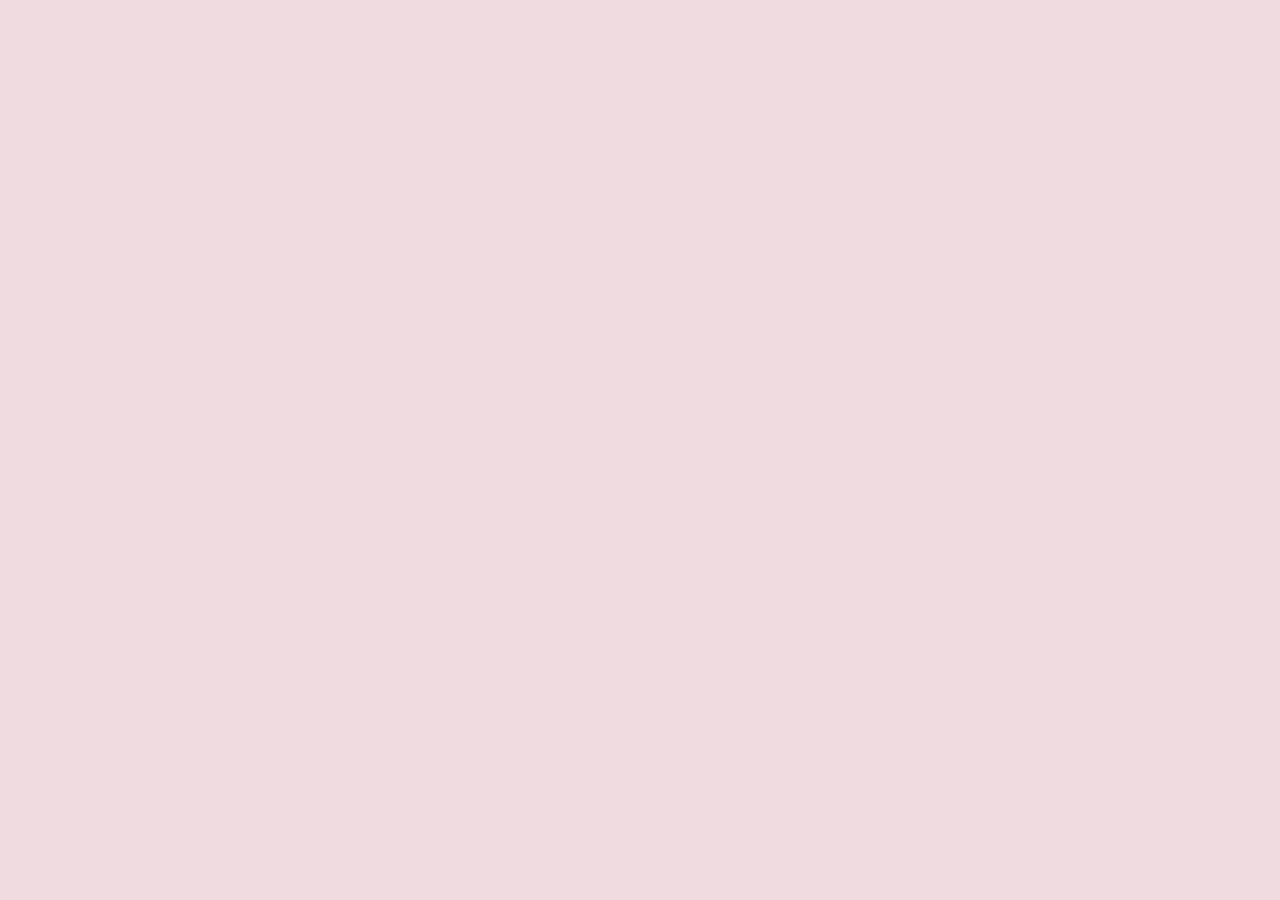
==== index.html @ 92ce43bf "finished lab 07" ====
<!DOCTYPE html>
<html lang="en">
<head>
    <meta charset="UTF-8">
    <meta http-equiv="X-UA-Compatible" content="IE=edge">
    <meta name="viewport" content="width=device-width, initial-scale=1.0">
    <link rel="stylesheet" href="css/reset.css">
    <link rel="stylesheet" href="css/style.css">
    <title>Cookie Stand</title>
</head>

</body>
<script src="js/app.js"></script>
</html>
---- css/style.css ----
* {
    font-family: "Quicksand", sans-serif;
}
body {
    margin: 0;
    background-color: rgba(222, 181, 188, 0.466);
    /* padding: 0;
    max-width: fit-content; */
}
main {
    /* background-image: url(/img/fish.jpg); */
    margin: 1% 20% ;
}
.right, .left {
    width: 250px;
    height: 100px;
}
.left {
    transform: scaleX(-1);
}
header{
    background-color: rgb(199, 136, 147);
    padding-bottom: 10px;
    padding-top:10px;
}
/* body header div{
    display: inline-flex;
} */
#header, #salesHeader{
    display: inline-flex;
}
header div, header nav {
    margin: auto 25% auto 25%;
}
h1 {
    font-size: 3em;
}
h1, h3, h2 {
    border-bottom: solid;
    text-align: ce;
}
.nav li {
    list-style: none;
    padding: 15px;
    display: inline;
}
.nav li:hover {
    background-color: rgb(0, 0, 0, 0.15);
    color: aliceblue;
}
li{
    list-style: none;
}
a {
    text-decoration: none;
}
.storeLocation:hover {
    background-color: rgb(202, 176, 180);
    border-bottom: white;
}
table#results {
    border-collapse: collapse;
    border-radius: 5px;
    overflow: hidden;
    box-shadow: 0 0 20px rgb(0, 0, 0, 0.15);
}
main table tr th, main table tr td {
    padding: 10px 15px;
    
}
main table tr th {
    background-color: rgb(255,182,193, 1.5);
    text-align: left;
    border-bottom: 1px solid white;
    color: white;
}
main table tr:last-of-type {
    border-bottom: 2px solid rgb(255,182,193, 1.5);

}
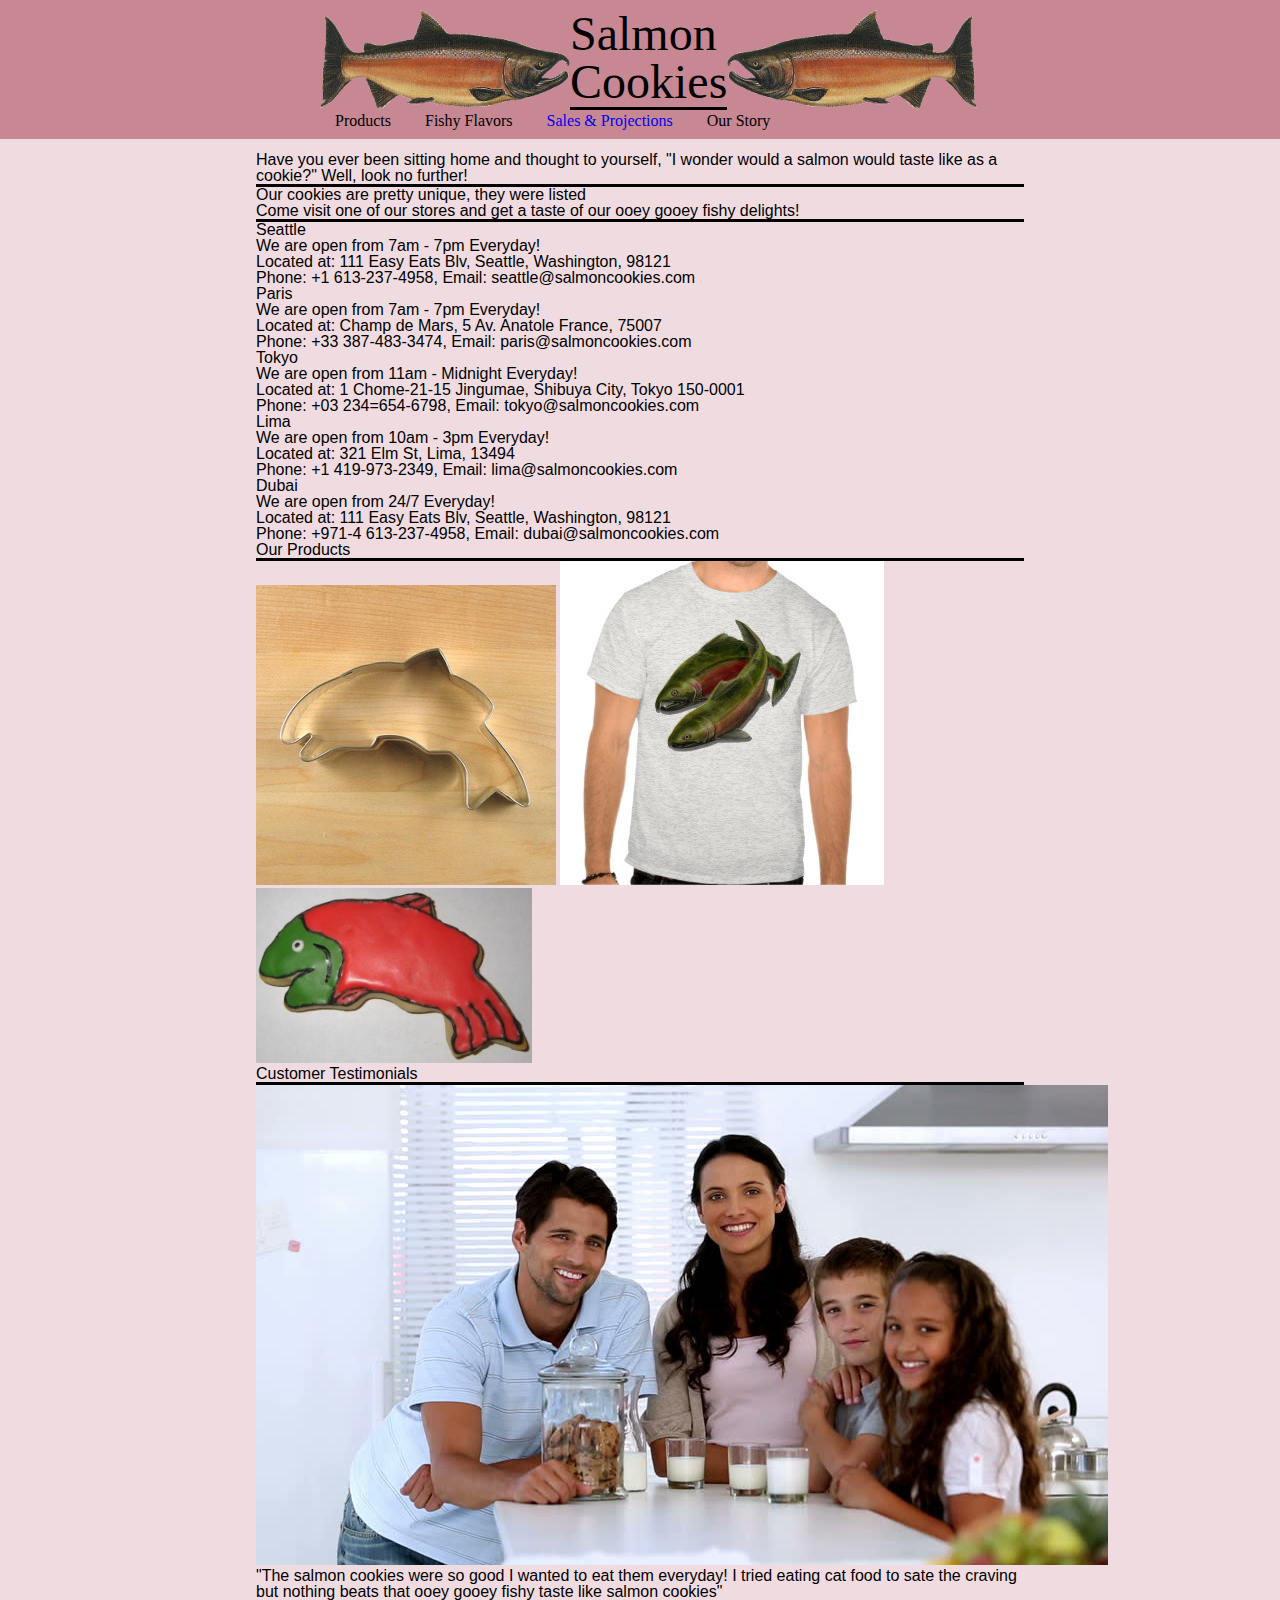
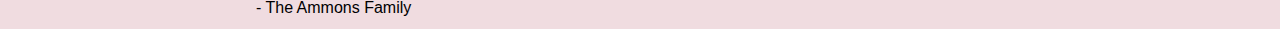
==== commit d075fb80: "added images" ====
--- a/index.html
+++ b/index.html
@@ -8,7 +8,81 @@
     <link rel="stylesheet" href="css/style.css">
     <title>Cookie Stand</title>
 </head>
-
+<body>
+    <header>
+        <div id="header">
+            <img class="right" src="images/salmon.png" alt="image of live salmon" width="100px">
+            <h1>Salmon Cookies</h1>
+            <img class="left" src="images/salmon.png" alt="image of live salmon" width="100">
+          </div>
+          <nav>
+            <ul class="nav">
+              <li>Products</li>
+              <li>Fishy Flavors</li>
+              <li><a href="sales.html">Sales & Projections</a></li>
+              <li>Our Story</li>
+            </ul>
+          </nav>
+    </header>
+    <main>
+        <h2>Have you ever been sitting home and thought to yourself, <em> "I wonder would a salmon would taste like as a cookie?"</em> Well, look no further!</h2>
+        <p>Our cookies are pretty unique, they were listed </p>
+        
+        <h2>Come visit one of our stores and get a taste of our ooey gooey fishy delights!</h2>
+        <div id="stores">
+          <div class="storeLocation">
+            <h4>Seattle</h4>
+            <ul>
+              <li>We are open from 7am - 7pm Everyday!</li>
+              <li><address>Located at: 111 Easy Eats Blv, Seattle, Washington, 98121</address></li>
+              <li>Phone: +1 613-237-4958, Email: seattle@salmoncookies.com</li>
+            </ul>
+          </div>
+          <div class="storeLocation">
+            <h4>Paris</h4>
+            <ul>
+              <li>We are open from 7am - 7pm Everyday!</li>
+              <li><address>Located at: Champ de Mars, 5 Av. Anatole France, 75007</address></li>
+              <li>Phone: +33 387-483-3474, Email: paris@salmoncookies.com</li>
+            </ul>
+          </div>
+          <div class="storeLocation">
+            <h4>Tokyo</h4>
+            <ul>
+              <li>We are open from 11am - Midnight Everyday!</li>
+              <li><address>Located at: 1 Chome-21-15 Jingumae, Shibuya City, Tokyo 150-0001</address></li>
+              <li>Phone: +03 234=654-6798, Email: tokyo@salmoncookies.com</li>
+            </ul>
+          </div>
+          <div class="storeLocation">
+            <h4>Lima</h4>
+            <ul>
+              <li>We are open from 10am - 3pm Everyday!</li>
+              <li><address>Located at: 321 Elm St, Lima, 13494</address></li>
+              <li>Phone: +1 419-973-2349, Email: lima@salmoncookies.com</li>
+            </ul>
+          </div>
+          <div class="storeLocation">
+            <h4>Dubai</h4>
+            <ul>
+              <li>We are open from 24/7 Everyday!</li>
+              <li><address>Located at: 111 Easy Eats Blv, Seattle, Washington, 98121</address></li>
+              <li>Phone: +971-4 613-237-4958, Email: dubai@salmoncookies.com</li>
+            </ul>
+          </div>
+        </div>
+        <div id="merch">
+          <h3>Our Products</h3>
+          <img src="images/cutter.jpeg" alt="cookie cutter merch">
+          <img src="images/shirt.jpg" alt="shirt merch">
+          <img src="images/frosted-cookie.jpg" alt="frosted salmon cookie">
+        </div>
+        <h2>Customer Testimonials</h2>
+        <div id="review">
+          <img src="images/family.jpg" alt="happy family enjoying salmon cookies">
+          <p>"The salmon cookies were so good I wanted to eat them everyday! I tried eating cat food to sate the craving but nothing beats that ooey gooey fishy taste like salmon cookies" <br> - The Ammons Family</p>
+        </div>
+    </main>
 </body>
 <script src="js/app.js"></script>
 </html>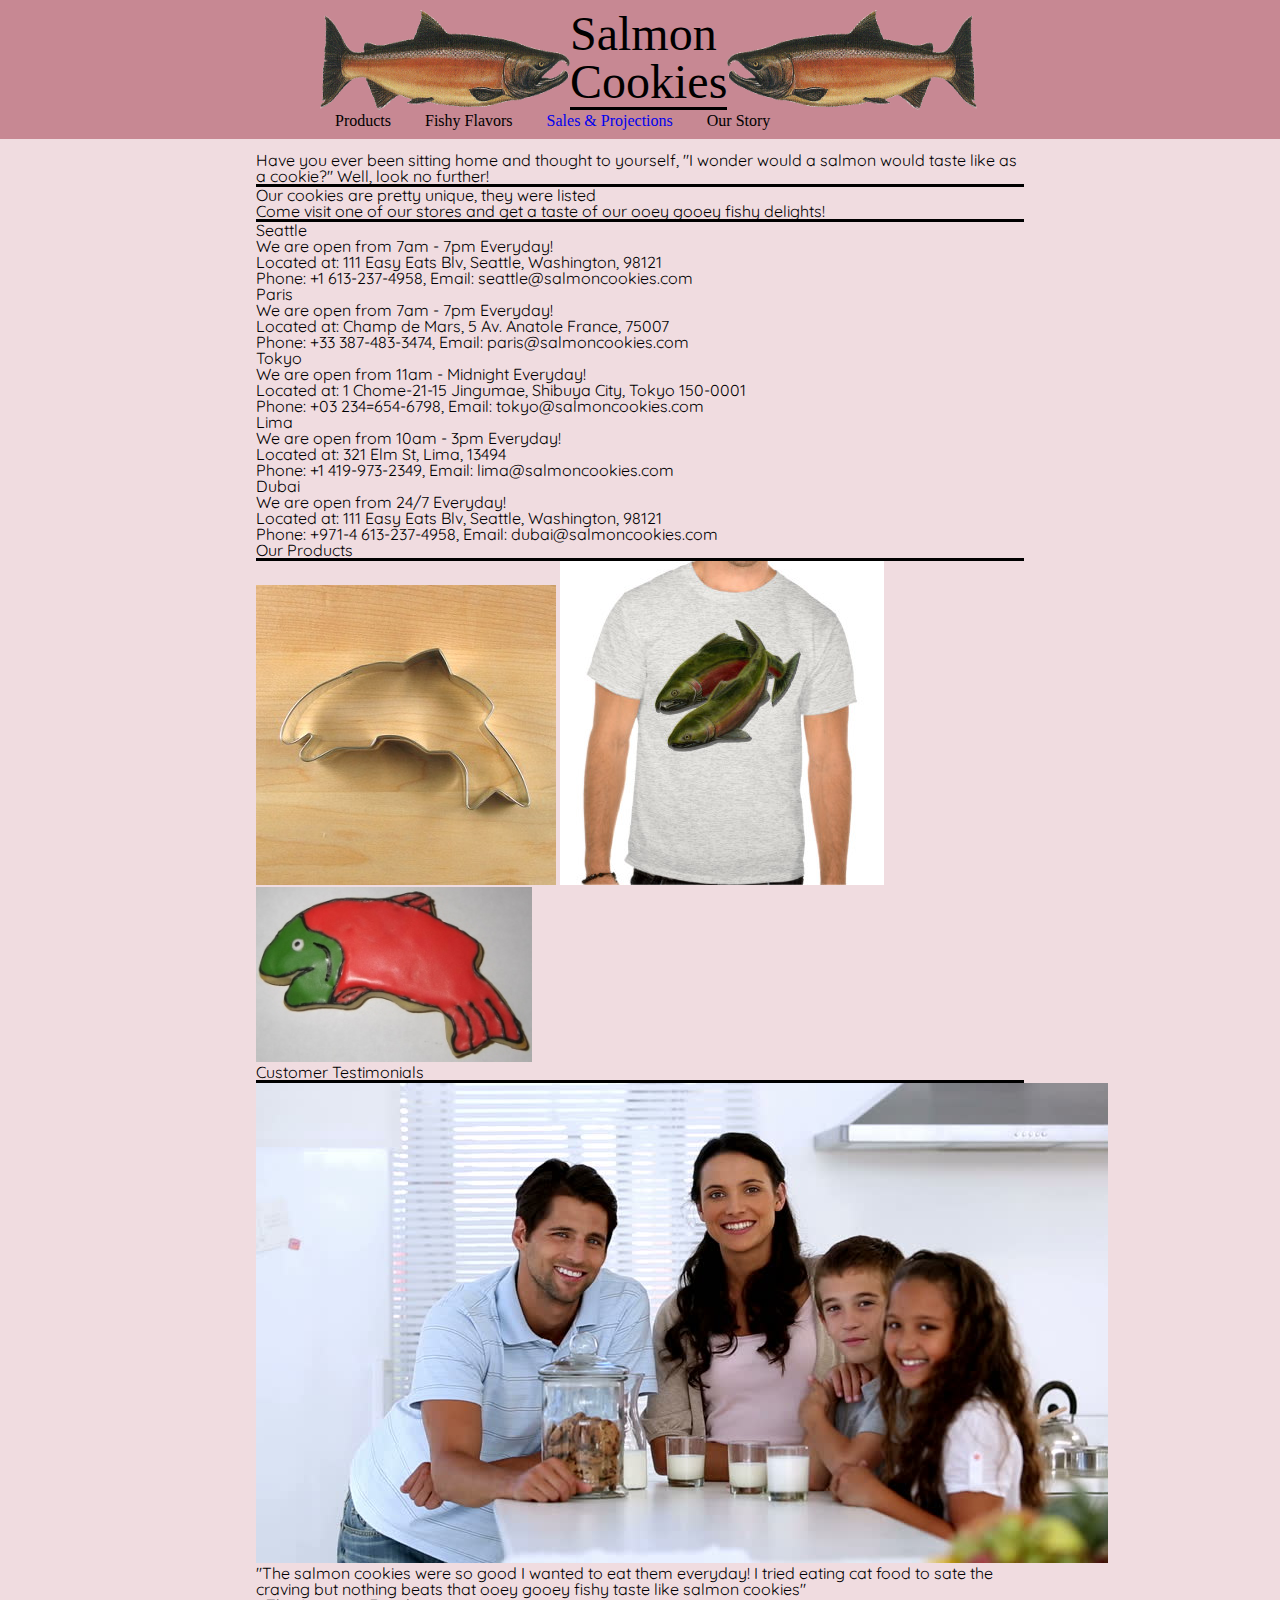
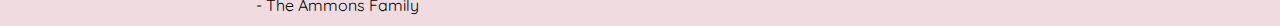
==== commit 4086d79e: "added form" ====
--- a/index.html
+++ b/index.html
@@ -4,9 +4,12 @@
     <meta charset="UTF-8">
     <meta http-equiv="X-UA-Compatible" content="IE=edge">
     <meta name="viewport" content="width=device-width, initial-scale=1.0">
-    <link rel="stylesheet" href="css/reset.css">
-    <link rel="stylesheet" href="css/style.css">
-    <title>Cookie Stand</title>
+    <title>Salmon Cookies Main Page</title>
+    <link rel="preconnect" href="https://fonts.googleapis.com">
+    <link rel="preconnect" href="https://fonts.gstatic.com" crossorigin>
+    <link href="https://fonts.googleapis.com/css2?family=Quicksand:wght@400&display=swap" rel="stylesheet">
+    <link rel="stylesheet" href="css/reset.css" />
+    <link rel="stylesheet" href="css/style.css" />
 </head>
 <body>
     <header>
@@ -14,15 +17,15 @@
             <img class="right" src="images/salmon.png" alt="image of live salmon" width="100px">
             <h1>Salmon Cookies</h1>
             <img class="left" src="images/salmon.png" alt="image of live salmon" width="100">
-          </div>
-          <nav>
-            <ul class="nav">
-              <li>Products</li>
-              <li>Fishy Flavors</li>
-              <li><a href="sales.html">Sales & Projections</a></li>
-              <li>Our Story</li>
-            </ul>
-          </nav>
+        </div>
+        <nav>
+        <ul class="nav">
+            <li>Products</li>
+            <li>Fishy Flavors</li>
+            <li><a href="sales.html">Sales & Projections</a></li>
+            <li>Our Story</li>
+        </ul>
+        </nav>
     </header>
     <main>
         <h2>Have you ever been sitting home and thought to yourself, <em> "I wonder would a salmon would taste like as a cookie?"</em> Well, look no further!</h2>
--- a/css/style.css
+++ b/css/style.css
@@ -76,5 +76,4 @@
 }
 main table tr:last-of-type {
     border-bottom: 2px solid rgb(255,182,193, 1.5);
-
 }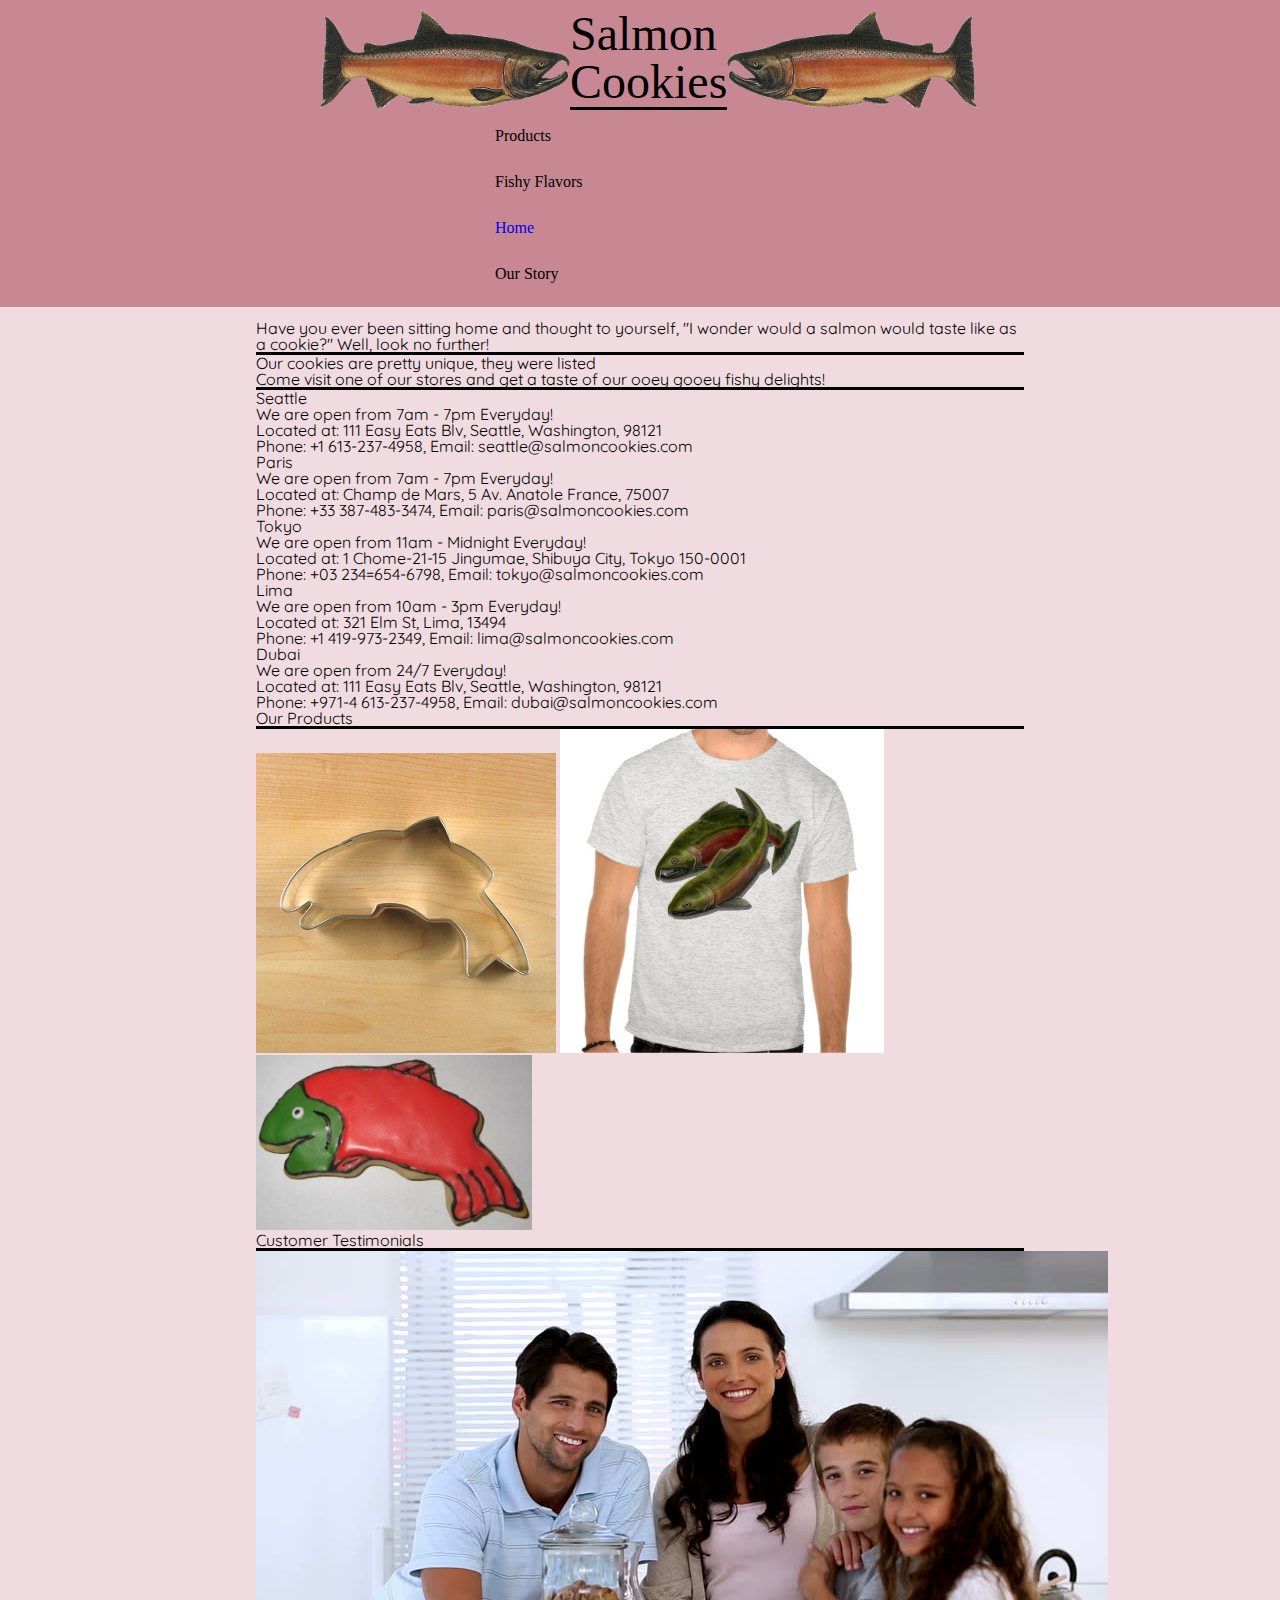
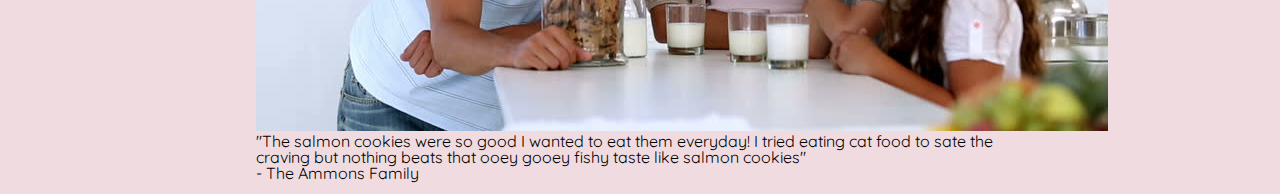
==== commit 695db8f6: "fixed landing page spacing" ====
--- a/index.html
+++ b/index.html
@@ -18,14 +18,20 @@
             <h1>Salmon Cookies</h1>
             <img class="left" src="images/salmon.png" alt="image of live salmon" width="100">
         </div>
-        <nav>
+        <div class="nav">
+            <nav>Products</nav>
+            <nav>Fishy Flavors</nav>
+            <nav><a href="sales.html">Home</a></nav>
+            <nav>Our Story</nav>
+        </div>
+        <!-- <nav>
         <ul class="nav">
             <li>Products</li>
             <li>Fishy Flavors</li>
             <li><a href="sales.html">Sales & Projections</a></li>
             <li>Our Story</li>
         </ul>
-        </nav>
+        </nav> -->
     </header>
     <main>
         <h2>Have you ever been sitting home and thought to yourself, <em> "I wonder would a salmon would taste like as a cookie?"</em> Well, look no further!</h2>
@@ -36,54 +42,53 @@
           <div class="storeLocation">
             <h4>Seattle</h4>
             <ul>
-              <li>We are open from 7am - 7pm Everyday!</li>
-              <li><address>Located at: 111 Easy Eats Blv, Seattle, Washington, 98121</address></li>
-              <li>Phone: +1 613-237-4958, Email: seattle@salmoncookies.com</li>
+                <li>We are open from 7am - 7pm Everyday!</li>
+                <li><address>Located at: 111 Easy Eats Blv, Seattle, Washington, 98121</address></li>
+                <li>Phone: +1 613-237-4958, Email: seattle@salmoncookies.com</li>
             </ul>
-          </div>
-          <div class="storeLocation">
+        </div>
+        <div class="storeLocation">
             <h4>Paris</h4>
             <ul>
-              <li>We are open from 7am - 7pm Everyday!</li>
-              <li><address>Located at: Champ de Mars, 5 Av. Anatole France, 75007</address></li>
-              <li>Phone: +33 387-483-3474, Email: paris@salmoncookies.com</li>
+                <li>We are open from 7am - 7pm Everyday!</li>
+                <li><address>Located at: Champ de Mars, 5 Av. Anatole France, 75007</address></li>
+                <li>Phone: +33 387-483-3474, Email: paris@salmoncookies.com</li>
             </ul>
-          </div>
-          <div class="storeLocation">
+        </div>
+        <div class="storeLocation">
             <h4>Tokyo</h4>
             <ul>
-              <li>We are open from 11am - Midnight Everyday!</li>
-              <li><address>Located at: 1 Chome-21-15 Jingumae, Shibuya City, Tokyo 150-0001</address></li>
-              <li>Phone: +03 234=654-6798, Email: tokyo@salmoncookies.com</li>
+                <li>We are open from 11am - Midnight Everyday!</li>
+                <li><address>Located at: 1 Chome-21-15 Jingumae, Shibuya City, Tokyo 150-0001</address></li>
+                <li>Phone: +03 234=654-6798, Email: tokyo@salmoncookies.com</li>
             </ul>
-          </div>
-          <div class="storeLocation">
+        </div>
+        <div class="storeLocation">
             <h4>Lima</h4>
             <ul>
-              <li>We are open from 10am - 3pm Everyday!</li>
-              <li><address>Located at: 321 Elm St, Lima, 13494</address></li>
-              <li>Phone: +1 419-973-2349, Email: lima@salmoncookies.com</li>
+                <li>We are open from 10am - 3pm Everyday!</li>
+                <li><address>Located at: 321 Elm St, Lima, 13494</address></li>
+                <li>Phone: +1 419-973-2349, Email: lima@salmoncookies.com</li>
             </ul>
-          </div>
-          <div class="storeLocation">
-            <h4>Dubai</h4>
-            <ul>
-              <li>We are open from 24/7 Everyday!</li>
-              <li><address>Located at: 111 Easy Eats Blv, Seattle, Washington, 98121</address></li>
-              <li>Phone: +971-4 613-237-4958, Email: dubai@salmoncookies.com</li>
-            </ul>
-          </div>
+        </div>
+        <div class="storeLocation">
+        <h4>Dubai</h4>
+        <ul>
+            <li>We are open from 24/7 Everyday!</li>
+            <li><address>Located at: 111 Easy Eats Blv, Seattle, Washington, 98121</address></li>
+            <li>Phone: +971-4 613-237-4958, Email: dubai@salmoncookies.com</li>
+        </ul>
         </div>
         <div id="merch">
-          <h3>Our Products</h3>
-          <img src="images/cutter.jpeg" alt="cookie cutter merch">
-          <img src="images/shirt.jpg" alt="shirt merch">
-          <img src="images/frosted-cookie.jpg" alt="frosted salmon cookie">
+            <h3>Our Products</h3>
+            <img src="images/cutter.jpeg" alt="cookie cutter merch">
+            <img src="images/shirt.jpg" alt="shirt merch">
+            <img src="images/frosted-cookie.jpg" alt="frosted salmon cookie">
         </div>
         <h2>Customer Testimonials</h2>
         <div id="review">
-          <img src="images/family.jpg" alt="happy family enjoying salmon cookies">
-          <p>"The salmon cookies were so good I wanted to eat them everyday! I tried eating cat food to sate the craving but nothing beats that ooey gooey fishy taste like salmon cookies" <br> - The Ammons Family</p>
+            <img src="images/family.jpg" alt="happy family enjoying salmon cookies">
+            <p>"The salmon cookies were so good I wanted to eat them everyday! I tried eating cat food to sate the craving but nothing beats that ooey gooey fishy taste like salmon cookies" <br> - The Ammons Family</p>
         </div>
     </main>
 </body>
--- a/css/style.css
+++ b/css/style.css
@@ -39,12 +39,13 @@
     border-bottom: solid;
     text-align: ce;
 }
-.nav li {
+.nav nav{
     list-style: none;
     padding: 15px;
-    display: inline;
+    display: flex;
+    flex-direction: row;
 }
-.nav li:hover {
+.nav nav:hover {
     background-color: rgb(0, 0, 0, 0.15);
     color: aliceblue;
 }
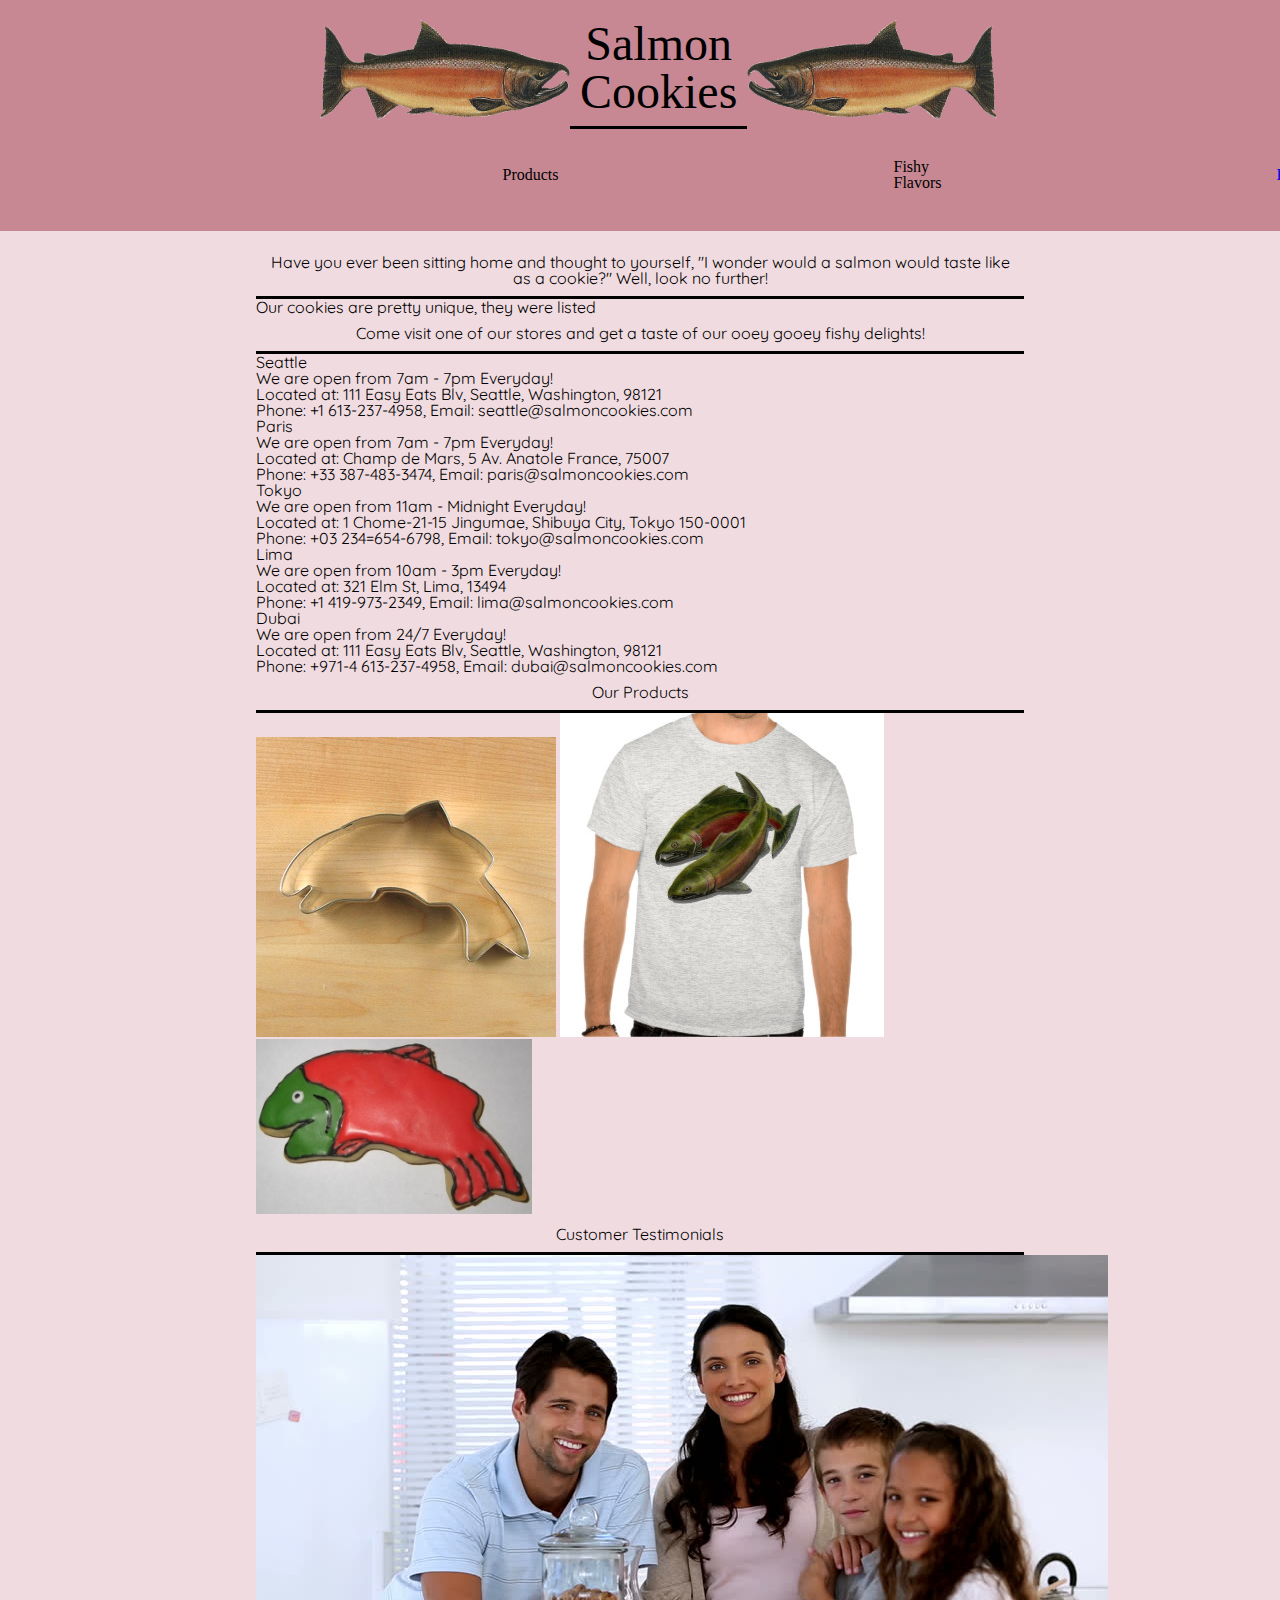
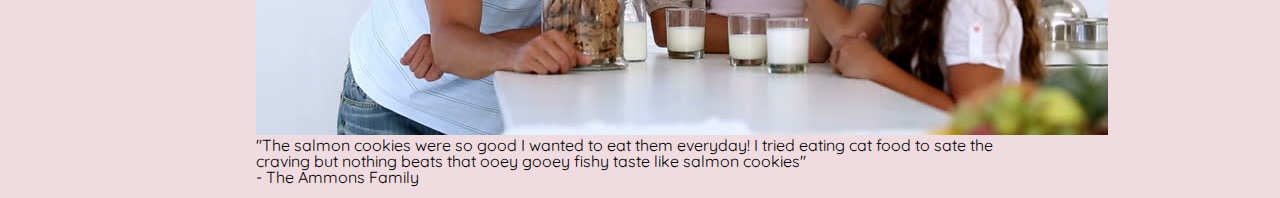
==== commit 9278e642: "updating styling" ====
--- a/index.html
+++ b/index.html
@@ -24,17 +24,9 @@
             <nav><a href="sales.html">Home</a></nav>
             <nav>Our Story</nav>
         </div>
-        <!-- <nav>
-        <ul class="nav">
-            <li>Products</li>
-            <li>Fishy Flavors</li>
-            <li><a href="sales.html">Sales & Projections</a></li>
-            <li>Our Story</li>
-        </ul>
-        </nav> -->
     </header>
     <main>
-        <h2>Have you ever been sitting home and thought to yourself, <em> "I wonder would a salmon would taste like as a cookie?"</em> Well, look no further!</h2>
+        <h2>Have you ever been sitting home and thought to yourself, <em>"I wonder would a salmon would taste like as a cookie?"</em> Well, look no further!</h2>
         <p>Our cookies are pretty unique, they were listed </p>
         
         <h2>Come visit one of our stores and get a taste of our ooey gooey fishy delights!</h2>
@@ -72,12 +64,12 @@
             </ul>
         </div>
         <div class="storeLocation">
-        <h4>Dubai</h4>
-        <ul>
-            <li>We are open from 24/7 Everyday!</li>
-            <li><address>Located at: 111 Easy Eats Blv, Seattle, Washington, 98121</address></li>
-            <li>Phone: +971-4 613-237-4958, Email: dubai@salmoncookies.com</li>
-        </ul>
+            <h4>Dubai</h4>
+            <ul>
+                <li>We are open from 24/7 Everyday!</li>
+                <li><address>Located at: 111 Easy Eats Blv, Seattle, Washington, 98121</address></li>
+                <li>Phone: +971-4 613-237-4958, Email: dubai@salmoncookies.com</li>
+            </ul>
         </div>
         <div id="merch">
             <h3>Our Products</h3>
@@ -91,6 +83,7 @@
             <p>"The salmon cookies were so good I wanted to eat them everyday! I tried eating cat food to sate the craving but nothing beats that ooey gooey fishy taste like salmon cookies" <br> - The Ammons Family</p>
         </div>
     </main>
+    <footer></footer>
 </body>
 <script src="js/app.js"></script>
 </html>--- a/css/style.css
+++ b/css/style.css
@@ -26,33 +26,38 @@
 /* body header div{
     display: inline-flex;
 } */
-#header, #salesHeader{
-    display: inline-flex;
+#header{
+    display: flex;
+    flex-direction: row;
+    justify-content: space-evenly;
+    align-items: center;
 }
 header div, header nav {
     margin: auto 25% auto 25%;
 }
-h1 {
+h1{
     font-size: 3em;
 }
 h1, h3, h2 {
     border-bottom: solid;
-    text-align: ce;
+    text-align: center;
+    padding: 10px;
 }
-.nav nav{
-    list-style: none;
+.nav{
     padding: 15px;
     display: flex;
     flex-direction: row;
+    justify-content: space-evenly;
+    align-items: center;
+}
+.nav nav{
+    padding: 15px;
 }
 .nav nav:hover {
     background-color: rgb(0, 0, 0, 0.15);
     color: aliceblue;
 }
-li{
-    list-style: none;
-}
-a {
+a{
     text-decoration: none;
 }
 .storeLocation:hover {
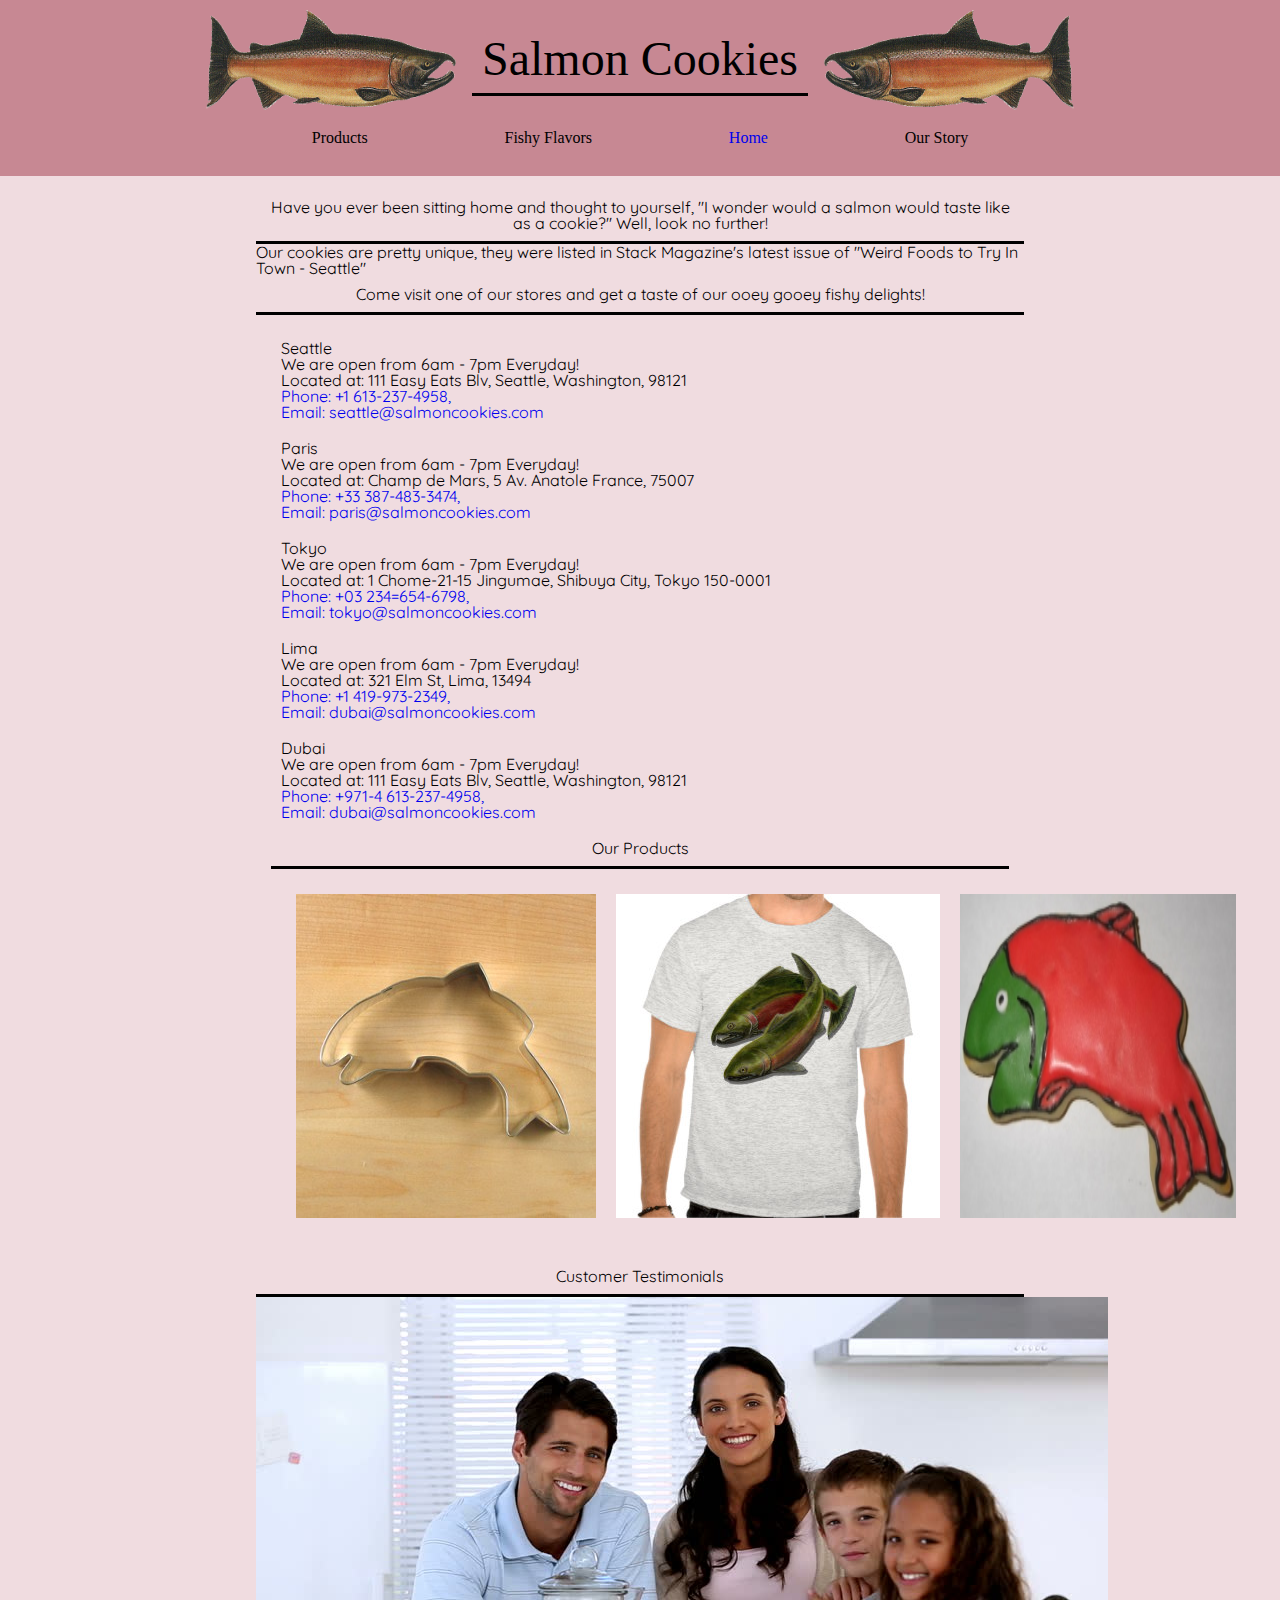
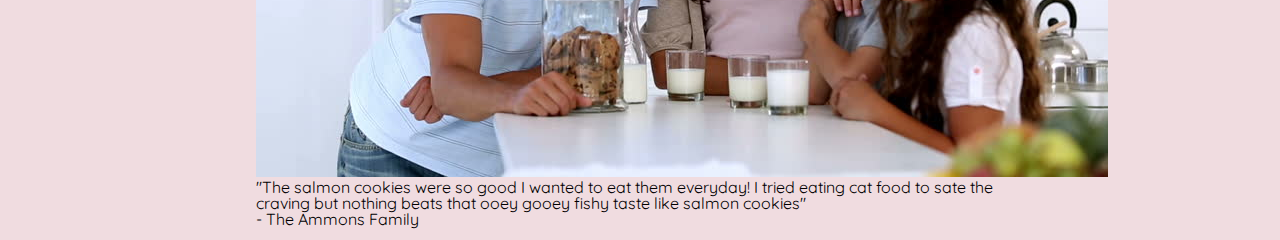
==== commit 5b11042b: "fixed original table and added more semantic elements" ====
--- a/index.html
+++ b/index.html
@@ -26,59 +26,69 @@
         </div>
     </header>
     <main>
-        <h2>Have you ever been sitting home and thought to yourself, <em>"I wonder would a salmon would taste like as a cookie?"</em> Well, look no further!</h2>
-        <p>Our cookies are pretty unique, they were listed </p>
-        
-        <h2>Come visit one of our stores and get a taste of our ooey gooey fishy delights!</h2>
+        <article>
+            <h2>Have you ever been sitting home and thought to yourself, <em>"I wonder would a salmon would taste like as a cookie?"</em> Well, look no further!</h2>
+            <p>Our cookies are pretty unique, they were listed in Stack Magazine's latest issue of "Weird Foods to Try In Town - Seattle"</p>
+            
+            <h2>Come visit one of our stores and get a taste of our ooey gooey fishy delights!</h2>
+        </article>
         <div id="stores">
-          <div class="storeLocation">
-            <h4>Seattle</h4>
-            <ul>
-                <li>We are open from 7am - 7pm Everyday!</li>
-                <li><address>Located at: 111 Easy Eats Blv, Seattle, Washington, 98121</address></li>
-                <li>Phone: +1 613-237-4958, Email: seattle@salmoncookies.com</li>
-            </ul>
+            <section class="storeLocation">
+                <h4>Seattle</h4>
+                <address>
+                    <p>We are open from 6am - 7pm Everyday!</p>
+                    <p>Located at: 111 Easy Eats Blv, Seattle, Washington, 98121</p>
+                    <a href="tel:1 613-237-4958">Phone: +1 613-237-4958,</a><br>
+                    <a href="mailto:seattle@salmoncookies.com">Email: seattle@salmoncookies.com</a>
+                </address>
+            </section>
+            <section class="storeLocation">
+                <h4>Paris</h4>
+                <address>
+                    <p>We are open from 6am - 7pm Everyday!</p>
+                    <p>Located at: Champ de Mars, 5 Av. Anatole France, 75007</p>
+                    <a href="tel:33 387-483-3474">Phone: +33 387-483-3474,</a><br>
+                    <a href="mailto:paris@salmoncookies.com">Email: paris@salmoncookies.com</a>
+                </address>
+            </section>
+            <section class="storeLocation">
+                <h4>Tokyo</h4>
+                <address>
+                    <p>We are open from 6am - 7pm Everyday!</p>
+                    <p>Located at: 1 Chome-21-15 Jingumae, Shibuya City, Tokyo 150-0001</p>
+                    <a href="tel:03 234=654-6798">Phone: +03 234=654-6798,</a><br>
+                    <a href="mailto:tokyo@salmoncookies.com">Email: tokyo@salmoncookies.com</a>
+                </address>
+            </section>
+            <section class="storeLocation">
+                <h4>Lima</h4>
+                <address>
+                    <p>We are open from 6am - 7pm Everyday!</p>
+                    <p>Located at: 321 Elm St, Lima, 13494</p>
+                    <a href="tel:1 419-973-2349">Phone: +1 419-973-2349,</a><br>
+                    <a href="dubai@salmoncookies.com">Email: dubai@salmoncookies.com</a>
+                </address>
+            </section>
+            <section class="storeLocation">
+                <h4>Dubai</h4>
+                <address>
+                    <p>We are open from 6am - 7pm Everyday!</p>
+                    <p>Located at: 111 Easy Eats Blv, Seattle, Washington, 98121</p>
+                    <a href="tel:971-4 613-237-4958">Phone: +971-4 613-237-4958, </a><br>
+                    <a href="mailto:dubai@salmoncookies.com">Email: dubai@salmoncookies.com</a>
+                </address>
+            </section>
+            <section id="merch">
+                <h3>Our Products</h3>
+                <div id="image-stack">
+                    <img src="images/cutter.jpeg" alt="cookie cutter merch">
+                    <img src="images/shirt.jpg" alt="shirt merch">
+                    <img src="images/frosted-cookie.jpg" alt="frosted salmon cookie">
+                </div>
+            </section>
         </div>
-        <div class="storeLocation">
-            <h4>Paris</h4>
-            <ul>
-                <li>We are open from 7am - 7pm Everyday!</li>
-                <li><address>Located at: Champ de Mars, 5 Av. Anatole France, 75007</address></li>
-                <li>Phone: +33 387-483-3474, Email: paris@salmoncookies.com</li>
-            </ul>
-        </div>
-        <div class="storeLocation">
-            <h4>Tokyo</h4>
-            <ul>
-                <li>We are open from 11am - Midnight Everyday!</li>
-                <li><address>Located at: 1 Chome-21-15 Jingumae, Shibuya City, Tokyo 150-0001</address></li>
-                <li>Phone: +03 234=654-6798, Email: tokyo@salmoncookies.com</li>
-            </ul>
-        </div>
-        <div class="storeLocation">
-            <h4>Lima</h4>
-            <ul>
-                <li>We are open from 10am - 3pm Everyday!</li>
-                <li><address>Located at: 321 Elm St, Lima, 13494</address></li>
-                <li>Phone: +1 419-973-2349, Email: lima@salmoncookies.com</li>
-            </ul>
-        </div>
-        <div class="storeLocation">
-            <h4>Dubai</h4>
-            <ul>
-                <li>We are open from 24/7 Everyday!</li>
-                <li><address>Located at: 111 Easy Eats Blv, Seattle, Washington, 98121</address></li>
-                <li>Phone: +971-4 613-237-4958, Email: dubai@salmoncookies.com</li>
-            </ul>
-        </div>
-        <div id="merch">
-            <h3>Our Products</h3>
-            <img src="images/cutter.jpeg" alt="cookie cutter merch">
-            <img src="images/shirt.jpg" alt="shirt merch">
-            <img src="images/frosted-cookie.jpg" alt="frosted salmon cookie">
-        </div>
-        <h2>Customer Testimonials</h2>
         <div id="review">
+            <h2>Customer Testimonials</h2>
             <img src="images/family.jpg" alt="happy family enjoying salmon cookies">
             <p>"The salmon cookies were so good I wanted to eat them everyday! I tried eating cat food to sate the craving but nothing beats that ooey gooey fishy taste like salmon cookies" <br> - The Ammons Family</p>
         </div>
--- a/css/style.css
+++ b/css/style.css
@@ -22,6 +22,7 @@
     background-color: rgb(199, 136, 147);
     padding-bottom: 10px;
     padding-top:10px;
+
 }
 /* body header div{
     display: inline-flex;
@@ -32,8 +33,10 @@
     justify-content: space-evenly;
     align-items: center;
 }
-header div, header nav {
-    margin: auto 25% auto 25%;
+header div{
+    margin: ;
+    max-width: 900px;
+    margin: auto;
 }
 h1{
     font-size: 3em;
@@ -44,7 +47,7 @@
     padding: 10px;
 }
 .nav{
-    padding: 15px;
+    padding: 5px;
     display: flex;
     flex-direction: row;
     justify-content: space-evenly;
@@ -59,6 +62,20 @@
 }
 a{
     text-decoration: none;
+}
+#stores{
+    padding: 15px;
+}
+#image-stack{
+    display: flex;
+    justify-content: space-between;
+    padding: 15px;
+}
+#image-stack img{
+    padding: 10px;
+}
+.storeLocation{
+    padding: 10px;
 }
 .storeLocation:hover {
     background-color: rgb(202, 176, 180);
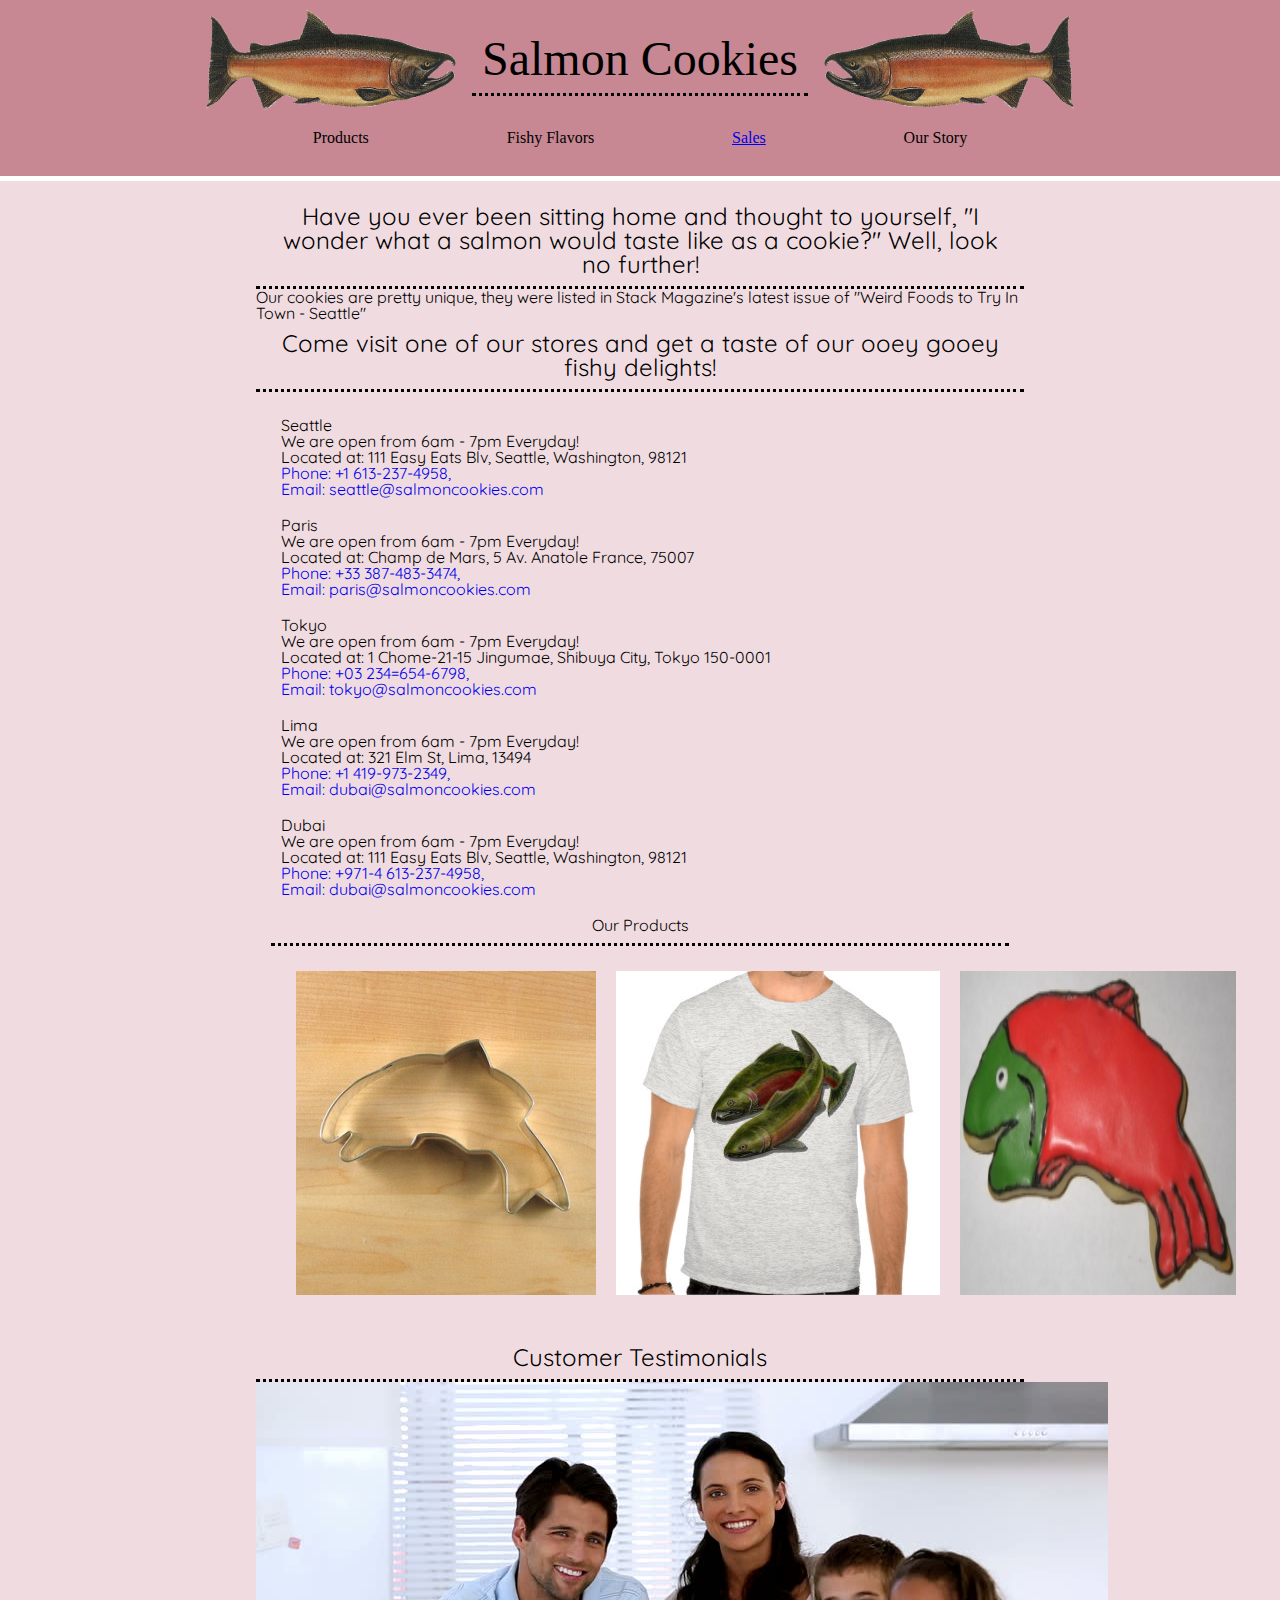
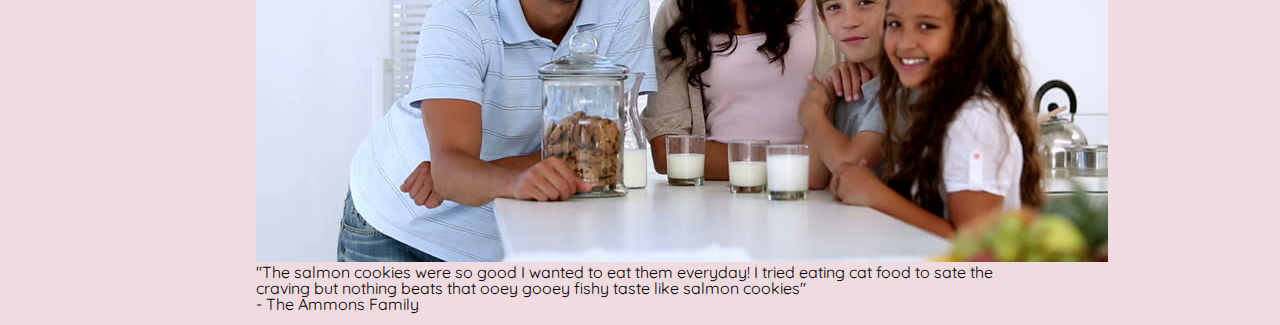
==== commit 25f38185: "added styling" ====
--- a/index.html
+++ b/index.html
@@ -21,13 +21,13 @@
         <div class="nav">
             <nav>Products</nav>
             <nav>Fishy Flavors</nav>
-            <nav><a href="sales.html">Home</a></nav>
+            <nav><a href="sales.html">Sales</a></nav>
             <nav>Our Story</nav>
         </div>
     </header>
     <main>
         <article>
-            <h2>Have you ever been sitting home and thought to yourself, <em>"I wonder would a salmon would taste like as a cookie?"</em> Well, look no further!</h2>
+            <h2>Have you ever been sitting home and thought to yourself, <em>"I wonder what a salmon would taste like as a cookie?"</em> Well, look no further!</h2>
             <p>Our cookies are pretty unique, they were listed in Stack Magazine's latest issue of "Weird Foods to Try In Town - Seattle"</p>
             
             <h2>Come visit one of our stores and get a taste of our ooey gooey fishy delights!</h2>
--- a/css/style.css
+++ b/css/style.css
@@ -22,6 +22,7 @@
     background-color: rgb(199, 136, 147);
     padding-bottom: 10px;
     padding-top:10px;
+    border-bottom: solid 5px white;
 
 }
 /* body header div{
@@ -41,8 +42,11 @@
 h1{
     font-size: 3em;
 }
+h2{
+    font-size: 1.5em;
+}
 h1, h3, h2 {
-    border-bottom: solid;
+    border-bottom: dotted;
     text-align: center;
     padding: 10px;
 }
@@ -60,8 +64,12 @@
     background-color: rgb(0, 0, 0, 0.15);
     color: aliceblue;
 }
-a{
+.storeLocation address a{
     text-decoration: none;
+}
+address a {
+    text-decoration: none;
+
 }
 #stores{
     padding: 15px;
@@ -79,7 +87,9 @@
 }
 .storeLocation:hover {
     background-color: rgb(202, 176, 180);
-    border-bottom: white;
+    border-bottom: solid 1px white;
+    border-left: solid 3px  rgb(199, 136, 147);
+
 }
 table#results {
     border-collapse: collapse;
@@ -99,4 +109,20 @@
 }
 main table tr:last-of-type {
     border-bottom: 2px solid rgb(255,182,193, 1.5);
+}
+fieldset{
+}
+form{
+    display: flex;
+    flex-direction: column;
+    justify-content: space-between;
+    padding: 15px;
+    max-width: 500px;
+}
+legend{
+    background-color: rgb(255,182,193, 1.5);
+    color: white;
+}
+legend, label, input{
+    padding: 10px;
 }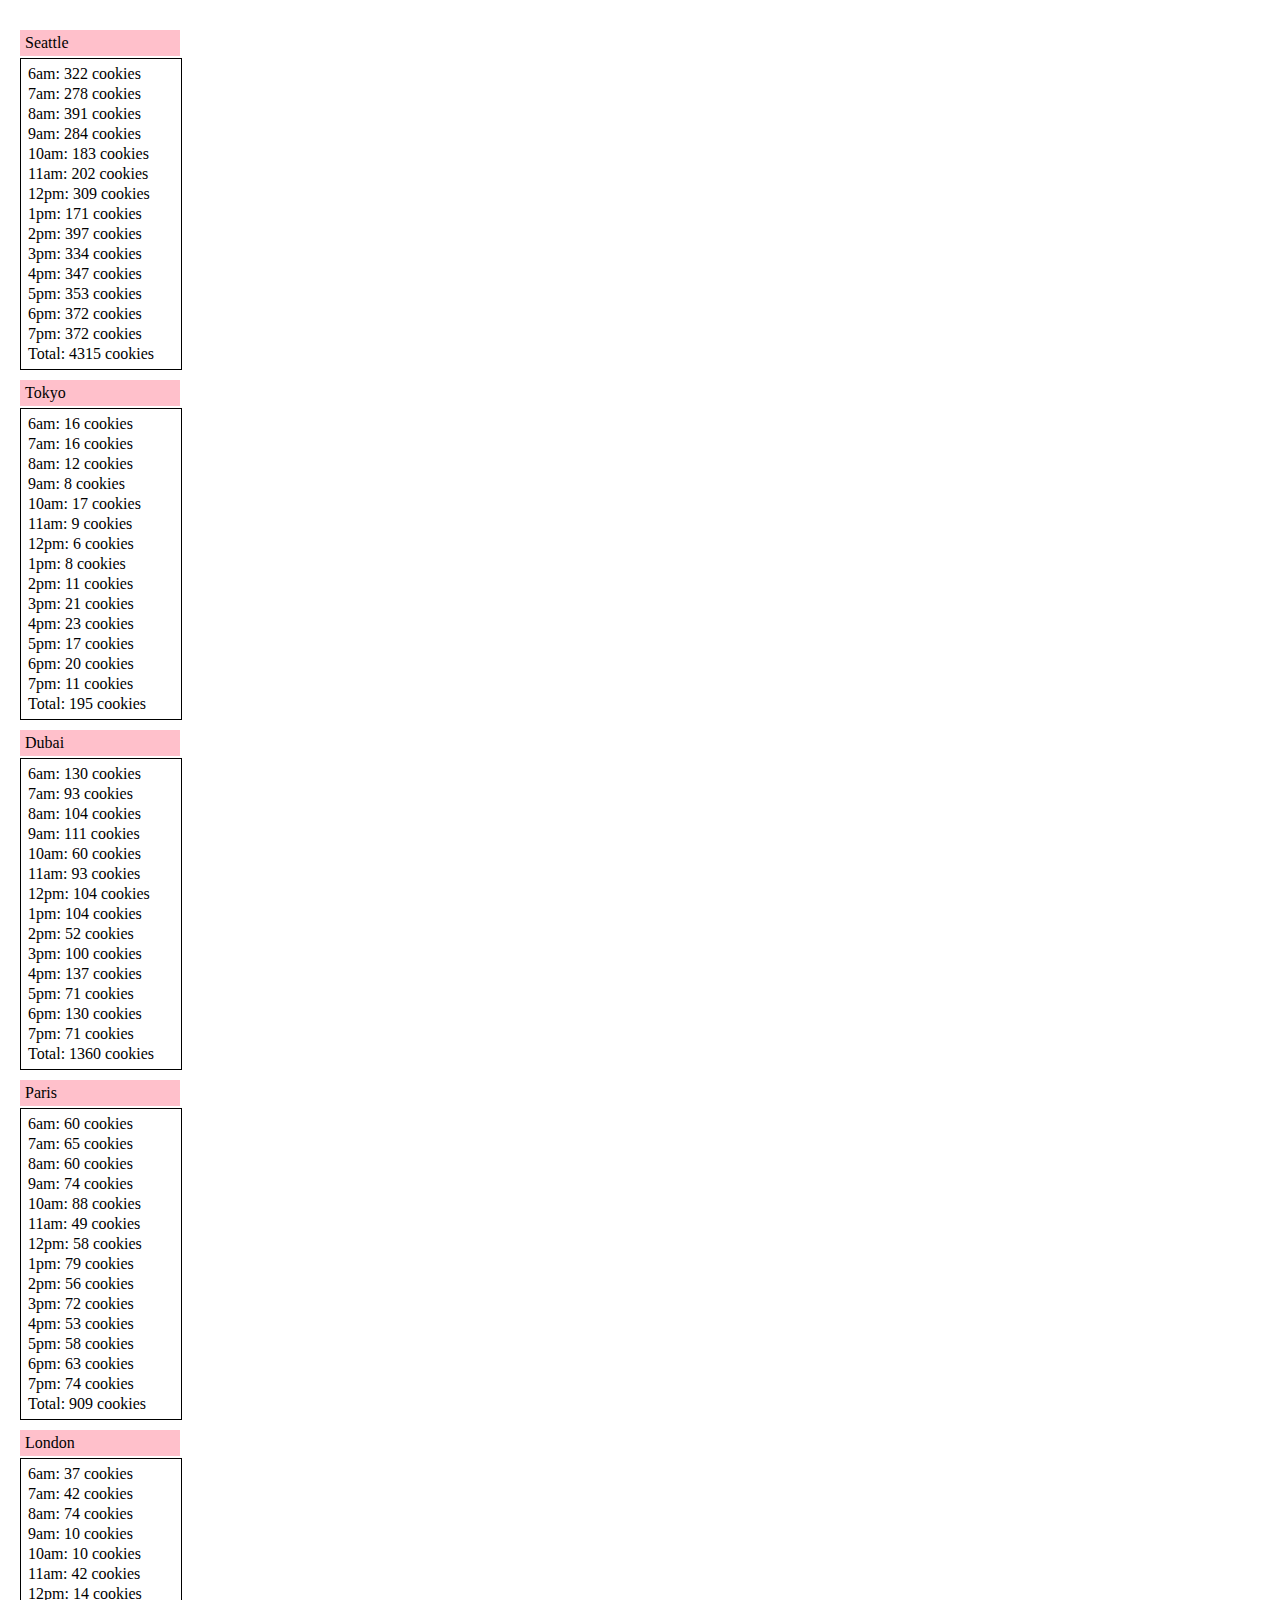
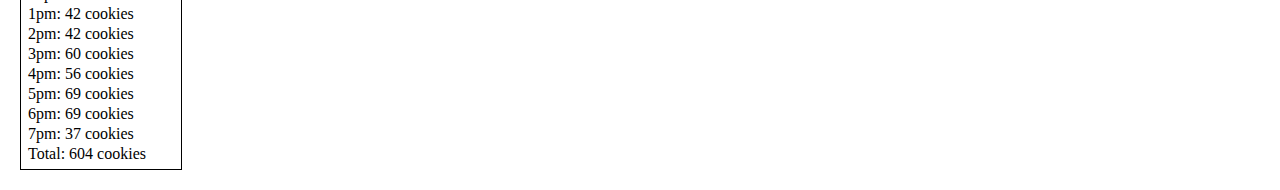
==== commit 3095be33: "added lab 6 req" ====
--- a/index.html
+++ b/index.html
@@ -4,96 +4,15 @@
     <meta charset="UTF-8">
     <meta http-equiv="X-UA-Compatible" content="IE=edge">
     <meta name="viewport" content="width=device-width, initial-scale=1.0">
-    <title>Salmon Cookies Main Page</title>
-    <link rel="preconnect" href="https://fonts.googleapis.com">
-    <link rel="preconnect" href="https://fonts.gstatic.com" crossorigin>
-    <link href="https://fonts.googleapis.com/css2?family=Quicksand:wght@400&display=swap" rel="stylesheet">
-    <link rel="stylesheet" href="css/reset.css" />
-    <link rel="stylesheet" href="css/style.css" />
+    <link rel="stylesheet" href="css/reset.css">
+    <link rel="stylesheet" href="css/style.css">
+    <title>Cookie Stand</title>
 </head>
 <body>
-    <header>
-        <div id="header">
-            <img class="right" src="images/salmon.png" alt="image of live salmon" width="100px">
-            <h1>Salmon Cookies</h1>
-            <img class="left" src="images/salmon.png" alt="image of live salmon" width="100">
-        </div>
-        <div class="nav">
-            <nav>Products</nav>
-            <nav>Fishy Flavors</nav>
-            <nav><a href="sales.html">Sales</a></nav>
-            <nav>Our Story</nav>
-        </div>
-    </header>
+    <header></header>
     <main>
-        <article>
-            <h2>Have you ever been sitting home and thought to yourself, <em>"I wonder what a salmon would taste like as a cookie?"</em> Well, look no further!</h2>
-            <p>Our cookies are pretty unique, they were listed in Stack Magazine's latest issue of "Weird Foods to Try In Town - Seattle"</p>
-            
-            <h2>Come visit one of our stores and get a taste of our ooey gooey fishy delights!</h2>
-        </article>
-        <div id="stores">
-            <section class="storeLocation">
-                <h4>Seattle</h4>
-                <address>
-                    <p>We are open from 6am - 7pm Everyday!</p>
-                    <p>Located at: 111 Easy Eats Blv, Seattle, Washington, 98121</p>
-                    <a href="tel:1 613-237-4958">Phone: +1 613-237-4958,</a><br>
-                    <a href="mailto:seattle@salmoncookies.com">Email: seattle@salmoncookies.com</a>
-                </address>
-            </section>
-            <section class="storeLocation">
-                <h4>Paris</h4>
-                <address>
-                    <p>We are open from 6am - 7pm Everyday!</p>
-                    <p>Located at: Champ de Mars, 5 Av. Anatole France, 75007</p>
-                    <a href="tel:33 387-483-3474">Phone: +33 387-483-3474,</a><br>
-                    <a href="mailto:paris@salmoncookies.com">Email: paris@salmoncookies.com</a>
-                </address>
-            </section>
-            <section class="storeLocation">
-                <h4>Tokyo</h4>
-                <address>
-                    <p>We are open from 6am - 7pm Everyday!</p>
-                    <p>Located at: 1 Chome-21-15 Jingumae, Shibuya City, Tokyo 150-0001</p>
-                    <a href="tel:03 234=654-6798">Phone: +03 234=654-6798,</a><br>
-                    <a href="mailto:tokyo@salmoncookies.com">Email: tokyo@salmoncookies.com</a>
-                </address>
-            </section>
-            <section class="storeLocation">
-                <h4>Lima</h4>
-                <address>
-                    <p>We are open from 6am - 7pm Everyday!</p>
-                    <p>Located at: 321 Elm St, Lima, 13494</p>
-                    <a href="tel:1 419-973-2349">Phone: +1 419-973-2349,</a><br>
-                    <a href="dubai@salmoncookies.com">Email: dubai@salmoncookies.com</a>
-                </address>
-            </section>
-            <section class="storeLocation">
-                <h4>Dubai</h4>
-                <address>
-                    <p>We are open from 6am - 7pm Everyday!</p>
-                    <p>Located at: 111 Easy Eats Blv, Seattle, Washington, 98121</p>
-                    <a href="tel:971-4 613-237-4958">Phone: +971-4 613-237-4958, </a><br>
-                    <a href="mailto:dubai@salmoncookies.com">Email: dubai@salmoncookies.com</a>
-                </address>
-            </section>
-            <section id="merch">
-                <h3>Our Products</h3>
-                <div id="image-stack">
-                    <img src="images/cutter.jpeg" alt="cookie cutter merch">
-                    <img src="images/shirt.jpg" alt="shirt merch">
-                    <img src="images/frosted-cookie.jpg" alt="frosted salmon cookie">
-                </div>
-            </section>
-        </div>
-        <div id="review">
-            <h2>Customer Testimonials</h2>
-            <img src="images/family.jpg" alt="happy family enjoying salmon cookies">
-            <p>"The salmon cookies were so good I wanted to eat them everyday! I tried eating cat food to sate the craving but nothing beats that ooey gooey fishy taste like salmon cookies" <br> - The Ammons Family</p>
-        </div>
+        <div id="storeList"></div>
     </main>
-    <footer></footer>
 </body>
 <script src="js/app.js"></script>
 </html>--- a/css/style.css
+++ b/css/style.css
@@ -1,128 +1,19 @@
-* {
-    font-family: "Quicksand", sans-serif;
+body{
+    padding: 10px;
+    margin: 10px;
 }
-body {
-    margin: 0;
-    background-color: rgba(222, 181, 188, 0.466);
-    /* padding: 0;
-    max-width: fit-content; */
+h3{
+    margin-top: 10px;
+    margin-bottom: 2px;
+    padding: 5px;
+    max-width: 150px;
+    background-color: pink;
 }
-main {
-    /* background-image: url(/img/fish.jpg); */
-    margin: 1% 20% ;
+ul{
+    padding: 5px;
+    border: 1px solid;
+    max-width: 150px;
 }
-.right, .left {
-    width: 250px;
-    height: 100px;
-}
-.left {
-    transform: scaleX(-1);
-}
-header{
-    background-color: rgb(199, 136, 147);
-    padding-bottom: 10px;
-    padding-top:10px;
-    border-bottom: solid 5px white;
-
-}
-/* body header div{
-    display: inline-flex;
-} */
-#header{
-    display: flex;
-    flex-direction: row;
-    justify-content: space-evenly;
-    align-items: center;
-}
-header div{
-    margin: ;
-    max-width: 900px;
-    margin: auto;
-}
-h1{
-    font-size: 3em;
-}
-h2{
-    font-size: 1.5em;
-}
-h1, h3, h2 {
-    border-bottom: dotted;
-    text-align: center;
-    padding: 10px;
-}
-.nav{
-    padding: 5px;
-    display: flex;
-    flex-direction: row;
-    justify-content: space-evenly;
-    align-items: center;
-}
-.nav nav{
-    padding: 15px;
-}
-.nav nav:hover {
-    background-color: rgb(0, 0, 0, 0.15);
-    color: aliceblue;
-}
-.storeLocation address a{
-    text-decoration: none;
-}
-address a {
-    text-decoration: none;
-
-}
-#stores{
-    padding: 15px;
-}
-#image-stack{
-    display: flex;
-    justify-content: space-between;
-    padding: 15px;
-}
-#image-stack img{
-    padding: 10px;
-}
-.storeLocation{
-    padding: 10px;
-}
-.storeLocation:hover {
-    background-color: rgb(202, 176, 180);
-    border-bottom: solid 1px white;
-    border-left: solid 3px  rgb(199, 136, 147);
-
-}
-table#results {
-    border-collapse: collapse;
-    border-radius: 5px;
-    overflow: hidden;
-    box-shadow: 0 0 20px rgb(0, 0, 0, 0.15);
-}
-main table tr th, main table tr td {
-    padding: 10px 15px;
-    
-}
-main table tr th {
-    background-color: rgb(255,182,193, 1.5);
-    text-align: left;
-    border-bottom: 1px solid white;
-    color: white;
-}
-main table tr:last-of-type {
-    border-bottom: 2px solid rgb(255,182,193, 1.5);
-}
-fieldset{
-}
-form{
-    display: flex;
-    flex-direction: column;
-    justify-content: space-between;
-    padding: 15px;
-    max-width: 500px;
-}
-legend{
-    background-color: rgb(255,182,193, 1.5);
-    color: white;
-}
-legend, label, input{
-    padding: 10px;
+li{
+    padding: 2px;
 }